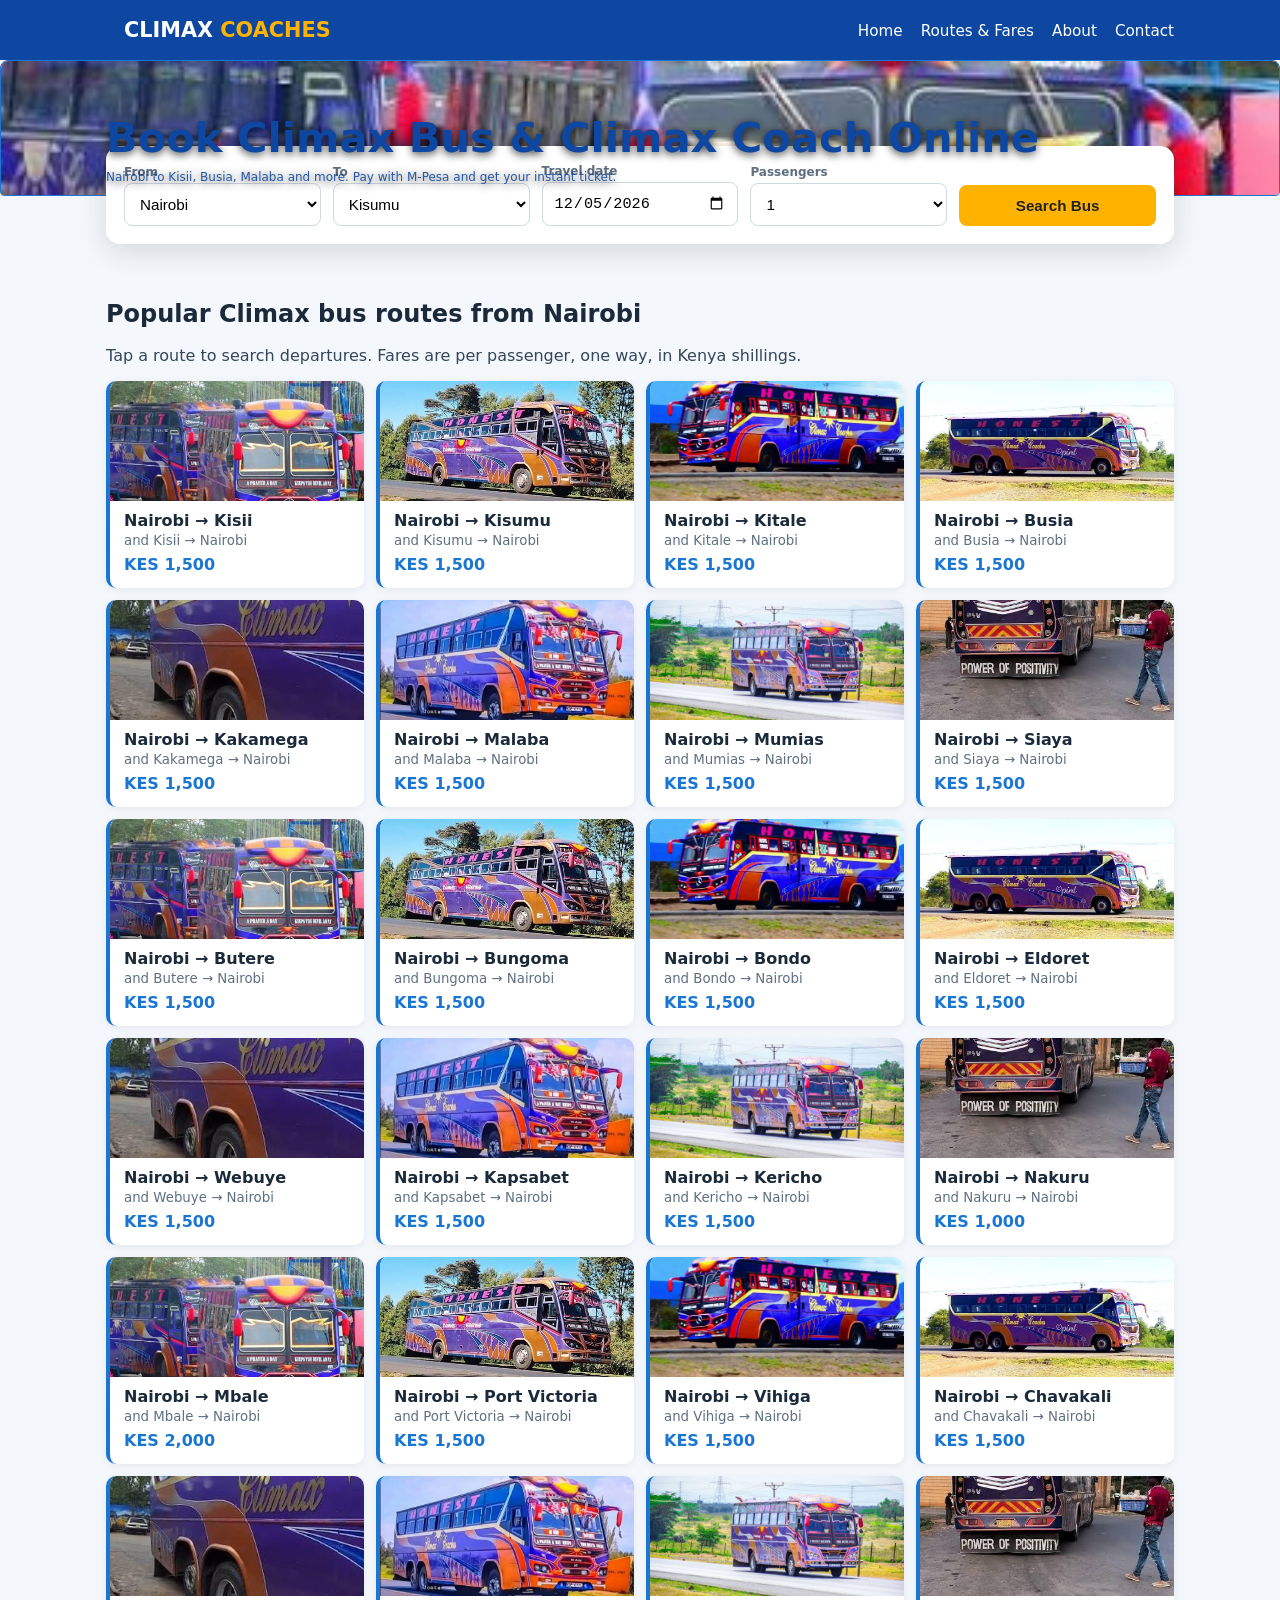
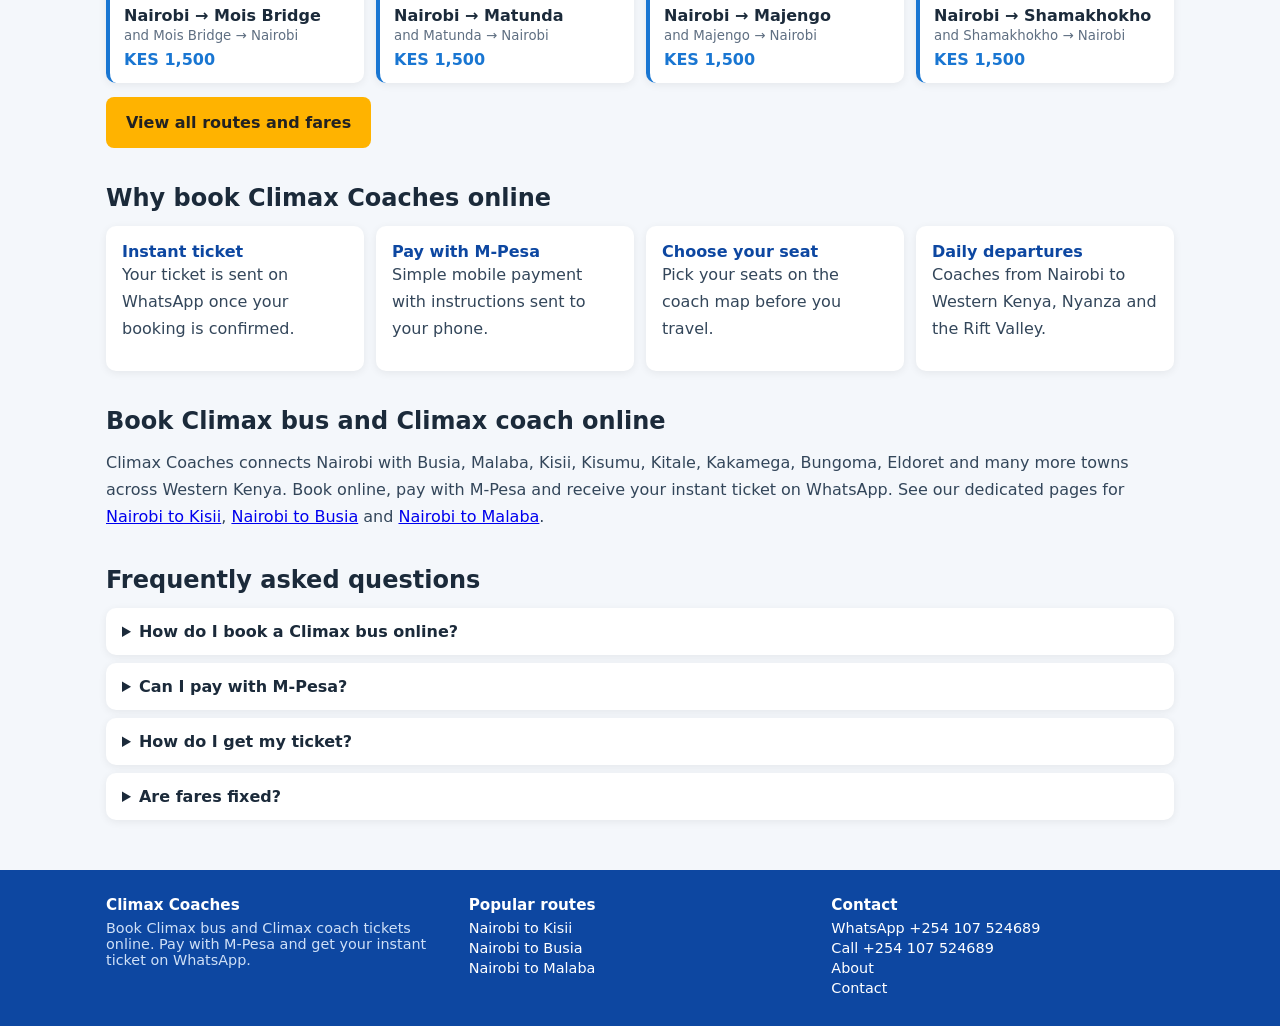
==== index.html @ 2784d33f "Add files via upload" ====
<!DOCTYPE html><html lang="en"><head><meta charset="utf-8"><meta name="viewport" content="width=device-width,initial-scale=1">
<title>Book Climax Bus & Climax Coach Online | Nairobi to Kisii, Busia, Malaba | M-Pesa</title><meta name="description" content="Book Climax bus and Climax coach online. Nairobi to Kisii, Busia, Malaba. Pay with M-Pesa and get your instant ticket on WhatsApp.">
<meta name="keywords" content="Climax bus, Climax coach, Climax Coaches online booking, Nairobi to Kisii, Nairobi to Busia, Nairobi to Malaba, M-Pesa bus ticket, instant bus ticket Kenya">
<link rel="canonical" href="https://climaxcoaches.com/"><meta name="robots" content="index,follow"><meta name="theme-color" content="#1976d2">
<meta property="og:type" content="website"><meta property="og:site_name" content="Climax Coaches"><meta property="og:title" content="Book Climax Bus & Climax Coach Online | Nairobi to Kisii, Busia, Malaba | M-Pesa"><meta property="og:description" content="Book Climax bus and Climax coach online. Nairobi to Kisii, Busia, Malaba. Pay with M-Pesa and get your instant ticket on WhatsApp."><meta property="og:url" content="https://climaxcoaches.com/"><meta property="og:image" content="https://climaxcoaches.com/images/climax-coach-3.jpg">
<meta name="twitter:card" content="summary_large_image"><link rel="icon" href="favicon.svg" type="image/svg+xml"><link rel="stylesheet" href="style.css">
<script type="application/ld+json">{"@context": "https://schema.org", "@type": "Organization", "name": "Climax Coaches", "url": "https://climaxcoaches.com/", "logo": "https://climaxcoaches.com/images/climax-coach-3.jpg", "telephone": "+254107524689", "areaServed": "Kenya", "description": "Climax Coaches operates daily intercity bus services from Nairobi to Western Kenya, Nyanza and the Rift Valley."}</script><script type="application/ld+json">{"@context": "https://schema.org", "@type": "FAQPage", "mainEntity": [{"@type": "Question", "name": "How do I book a Climax bus online?", "acceptedAnswer": {"@type": "Answer", "text": "Choose your route, date and departure time, pick your seats, enter each passenger's details and confirm on WhatsApp. It takes about two minutes."}}, {"@type": "Question", "name": "Can I pay with M-Pesa?", "acceptedAnswer": {"@type": "Answer", "text": "Yes. M-Pesa payment instructions are sent to you on WhatsApp when you confirm your booking."}}, {"@type": "Question", "name": "How do I get my ticket?", "acceptedAnswer": {"@type": "Answer", "text": "Your ticket is sent on WhatsApp after your booking is confirmed and paid."}}, {"@type": "Question", "name": "Are fares fixed?", "acceptedAnswer": {"@type": "Answer", "text": "Fares shown are per passenger, one way. They may change with demand and season, so the fare confirmed on WhatsApp applies."}}]}</script></head>
<body data-to=""><header><div class="w"><nav><a class="logo" href="index.html" style="color:#fff;text-decoration:none">CLIMAX <span>COACHES</span></a><div><a href="index.html">Home</a><a href="routes.html">Routes &amp; Fares</a><a href="about.html">About</a><a href="contact.html">Contact</a></div></nav></div></header>
<section class="hero s"><div id="hslides"></div><div class="w"><div class="bc"></div><h1>Book Climax Bus &amp; Climax Coach Online</h1><p>Nairobi to Kisii, Busia, Malaba and more. Pay with M-Pesa and get your instant ticket.</p></div></section>
<div class="w"><div class="sb"><div><label for="from">From</label><select id="from"></select></div><div><label for="to">To</label><select id="to"></select></div><div><label for="date">Travel date</label><input type="date" id="date"></div><div><label for="pax">Passengers</label><select id="pax"></select></div><button class="pri" onclick="search()">Search Bus</button></div><div class="err" id="serr"></div><div id="results"></div><main><section id="routes"><h2>Popular Climax bus routes from Nairobi</h2><p>Tap a route to search departures. Fares are per passenger, one way, in Kenya shillings.</p><div class="grid" id="rgrid"></div><p style="margin-top:14px"><a class="cta" href="routes.html">View all routes and fares</a></p></section>
<section><h2>Why book Climax Coaches online</h2><div class="feat"><div><b>Instant ticket</b><p>Your ticket is sent on WhatsApp once your booking is confirmed.</p></div><div><b>Pay with M-Pesa</b><p>Simple mobile payment with instructions sent to your phone.</p></div><div><b>Choose your seat</b><p>Pick your seats on the coach map before you travel.</p></div><div><b>Daily departures</b><p>Coaches from Nairobi to Western Kenya, Nyanza and the Rift Valley.</p></div></div></section><section><h2>Book Climax bus and Climax coach online</h2><p>Climax Coaches connects Nairobi with Busia, Malaba, Kisii, Kisumu, Kitale, Kakamega, Bungoma, Eldoret and many more towns across Western Kenya. Book online, pay with M-Pesa and receive your instant ticket on WhatsApp. See our dedicated pages for <a href="nairobi-to-kisii.html">Nairobi to Kisii</a>, <a href="nairobi-to-busia.html">Nairobi to Busia</a> and <a href="nairobi-to-malaba.html">Nairobi to Malaba</a>.</p></section><section><h2>Frequently asked questions</h2><details><summary>How do I book a Climax bus online?</summary><p>Choose your route, date and departure time, pick your seats, enter each passenger's details and confirm on WhatsApp. It takes about two minutes.</p></details><details><summary>Can I pay with M-Pesa?</summary><p>Yes. M-Pesa payment instructions are sent to you on WhatsApp when you confirm your booking.</p></details><details><summary>How do I get my ticket?</summary><p>Your ticket is sent on WhatsApp after your booking is confirmed and paid.</p></details><details><summary>Are fares fixed?</summary><p>Fares shown are per passenger, one way. They may change with demand and season, so the fare confirmed on WhatsApp applies.</p></details></section></main></div>
<footer><div class="w fc"><div><h3>Climax Coaches</h3>Book Climax bus and Climax coach tickets online. Pay with M-Pesa and get your instant ticket on WhatsApp.</div><div><h3>Popular routes</h3><a href="nairobi-to-kisii.html">Nairobi to Kisii</a><a href="nairobi-to-busia.html">Nairobi to Busia</a><a href="nairobi-to-malaba.html">Nairobi to Malaba</a></div><div><h3>Contact</h3><a href="https://wa.me/254107524689">WhatsApp +254 107 524689</a><a href="tel:+254107524689">Call +254 107 524689</a><a href="about.html">About</a><a href="contact.html">Contact</a></div></div></footer>
<div class="mo" id="mo"><div class="md"><div class="mh"><b id="mt">Book your seat</b><button onclick="closeM()" aria-label="Close">&times;</button></div><div class="mb"><div class="steps" id="st"></div><div id="body"></div><div class="err" id="err"></div></div></div></div><script src="app.js"></script></body></html>
---- style.css ----
:root{--b:#1976d2;--d:#0d47a1;--y:#ffb300;--bg:#f4f7fb;--t:#1b2a3a;--m:#5f6f82}
*{box-sizing:border-box;margin:0}body{font-family:system-ui,Segoe UI,Roboto,sans-serif;background:var(--bg);color:var(--t)}
header{background:var(--d);color:#fff;position:sticky;top:0;z-index:5}
.w{max-width:1100px;margin:auto;padding:0 16px}
nav{display:flex;justify-content:space-between;align-items:center;height:60px}
.logo{font-weight:800;font-size:1.3rem}.logo span{color:var(--y)}
nav a{color:#fff;text-decoration:none;margin-left:18px;font-size:.95rem}
.hero{background:#222;color:#fff;padding:60px 0 90px;position:relative;overflow:hidden}.hero .w{position:relative;z-index:2}.hs{position:absolute;inset:0;background-size:cover;background-position:center;opacity:0;transition:opacity 1.2s}.hs.on{opacity:1}.hero h1,.hero p{text-shadow:0 2px 8px #000c}
.hero h1{font-size:clamp(1.6rem,4vw,2.6rem);margin-bottom:8px}.hero p{opacity:.9}
.sb{background:#fff;color:var(--t);border-radius:14px;padding:18px;margin-top:-50px;box-shadow:0 8px 30px #0002;display:grid;grid-template-columns:repeat(auto-fit,minmax(150px,1fr));gap:12px;align-items:end;position:relative}
label{font-size:.75rem;color:var(--m);font-weight:600;display:block;margin-bottom:4px}
input,select{width:100%;padding:11px;border:1px solid #cfd8e3;border-radius:8px;font-size:.95rem;background:#fff}
button{cursor:pointer;border:0;border-radius:8px;font-weight:700;font-size:.95rem;padding:12px 18px}
.pri{background:var(--y);color:#222}.pri:hover{filter:brightness(.95)}
.sec{background:#e8f0fb;color:var(--d)}
h2{margin:36px 0 14px}
.grid{display:grid;grid-template-columns:repeat(auto-fill,minmax(210px,1fr));gap:12px}
.card img{width:calc(100% + 28px);margin:-14px -14px 10px;height:120px;object-fit:cover;border-radius:6px 6px 0 0;display:block}.card{background:#fff;border-radius:10px;padding:14px;overflow:hidden;box-shadow:0 2px 8px #0001;cursor:pointer;border-left:4px solid var(--b)}
.card:hover{transform:translateY(-2px)}.card b{display:block}.card small{color:var(--m)}.card .f{color:var(--b);font-weight:800;margin-top:6px}
.res{background:#fff;border-radius:10px;padding:14px;margin-bottom:10px;display:flex;flex-wrap:wrap;gap:10px;justify-content:space-between;align-items:center;box-shadow:0 2px 8px #0001}
.res .tm{font-size:1.3rem;font-weight:800;color:var(--d)}
.tag{background:#e8f0fb;color:var(--d);border-radius:20px;padding:3px 10px;font-size:.75rem;margin-right:4px}
footer{background:var(--d);color:#cfe0f7;margin-top:50px;padding:26px 0;font-size:.9rem}
.mo{position:fixed;inset:0;background:#000a;display:none;align-items:center;justify-content:center;z-index:20;padding:10px}
.mo.on{display:flex}.md{background:#fff;border-radius:14px;width:100%;max-width:560px;max-height:94vh;overflow:auto}
.mh{background:var(--d);color:#fff;padding:14px 18px;display:flex;justify-content:space-between;align-items:center;position:sticky;top:0}
.mh button{background:none;color:#fff;font-size:1.4rem;padding:0 6px}
.mb{padding:18px}.steps{display:flex;gap:6px;margin-bottom:14px}.steps i{flex:1;height:5px;border-radius:3px;background:#dde5ef}.steps i.a{background:var(--b)}
.row{display:grid;grid-template-columns:1fr 1fr;gap:10px;margin-bottom:10px}
.seats{display:grid;grid-template-columns:repeat(2,42px) 22px repeat(2,42px);gap:6px;justify-content:center;margin:12px 0}
.s{height:42px;border-radius:8px 8px 4px 4px;border:1px solid var(--b);background:#fff;font-size:.75rem;padding:0;color:var(--d)}
.s.x{background:#cfd6df;border-color:#cfd6df;color:#8a95a3;cursor:not-allowed}.s.sel{background:var(--b);color:#fff}
.lg{display:flex;gap:14px;justify-content:center;font-size:.75rem;color:var(--m)}
.pp{border:1px solid #dde5ef;border-radius:10px;padding:12px;margin-bottom:10px}
.sm{background:#f4f7fb;border-radius:10px;padding:12px;font-size:.9rem;line-height:1.7}
.ft{display:flex;justify-content:space-between;gap:10px;margin-top:14px}
.wa{background:#25d366;color:#fff}
.err{color:#c62828;font-size:.85rem;margin-top:6px;min-height:1em}

nav{flex-wrap:wrap;height:auto;min-height:60px;padding:6px 0}
.hero.s{padding:44px 0 90px}
.bc{font-size:.8rem;opacity:.85;margin-bottom:8px}.bc a{color:#fff}
main section{margin-top:34px}main p{line-height:1.7;margin-bottom:12px;color:#33465a}
table{width:100%;border-collapse:collapse;background:#fff;border-radius:10px;overflow:hidden;box-shadow:0 2px 8px #0001}
th,td{padding:11px 14px;text-align:left;border-bottom:1px solid #e6ecf3;font-size:.92rem}th{background:var(--d);color:#fff}
.tw{overflow-x:auto}
details{background:#fff;border-radius:10px;padding:14px 16px;margin-bottom:8px;box-shadow:0 2px 8px #0001}summary{font-weight:700;cursor:pointer}details p{margin:10px 0 0}
.feat{display:grid;grid-template-columns:repeat(auto-fit,minmax(220px,1fr));gap:12px}.feat div{background:#fff;border-radius:10px;padding:16px;box-shadow:0 2px 8px #0001}.feat b{color:var(--d)}
.fc{display:grid;grid-template-columns:repeat(auto-fit,minmax(180px,1fr));gap:20px}footer a{color:#fff;display:block;margin:4px 0;text-decoration:none}footer h3{color:#fff;font-size:.95rem;margin-bottom:6px}
.cta{display:inline-block;background:var(--y);color:#222;padding:12px 20px;border-radius:8px;font-weight:700;text-decoration:none}
.hero h1,.hero p{text-shadow:0 2px 8px #000c}
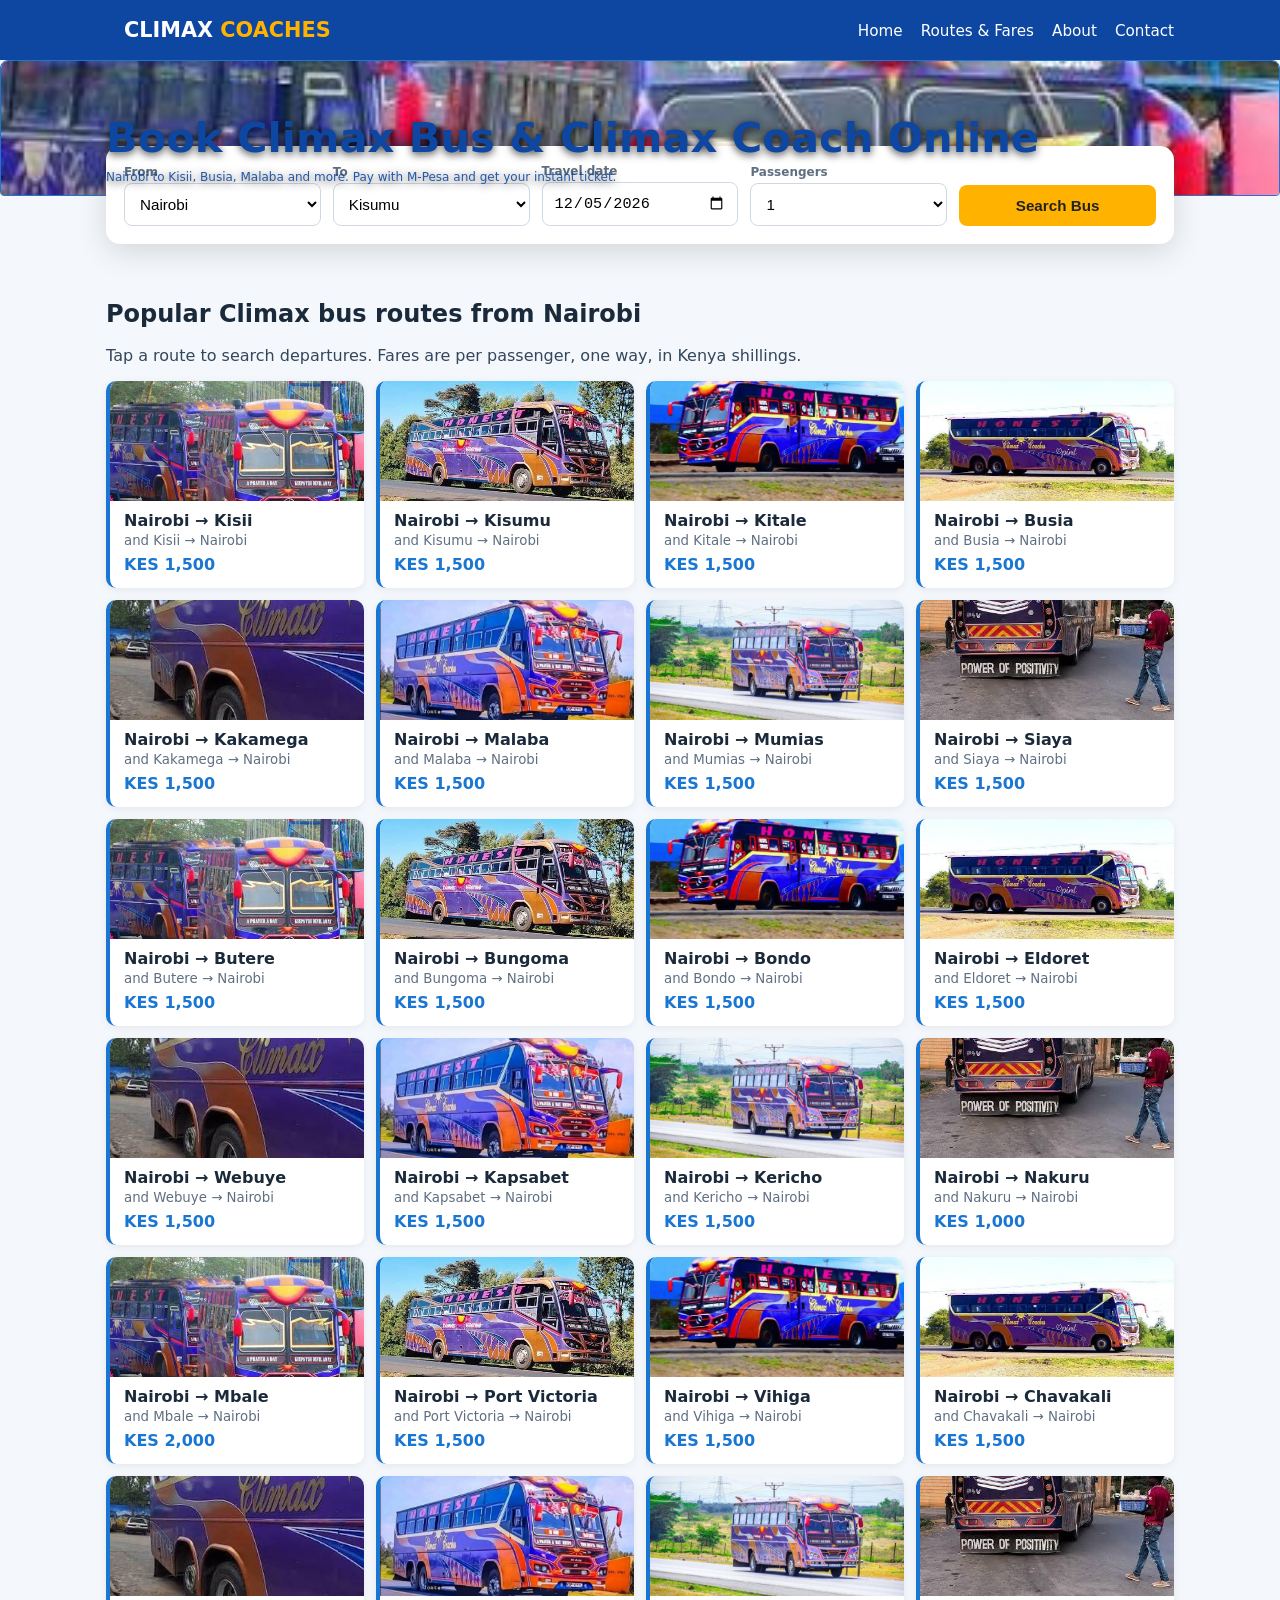
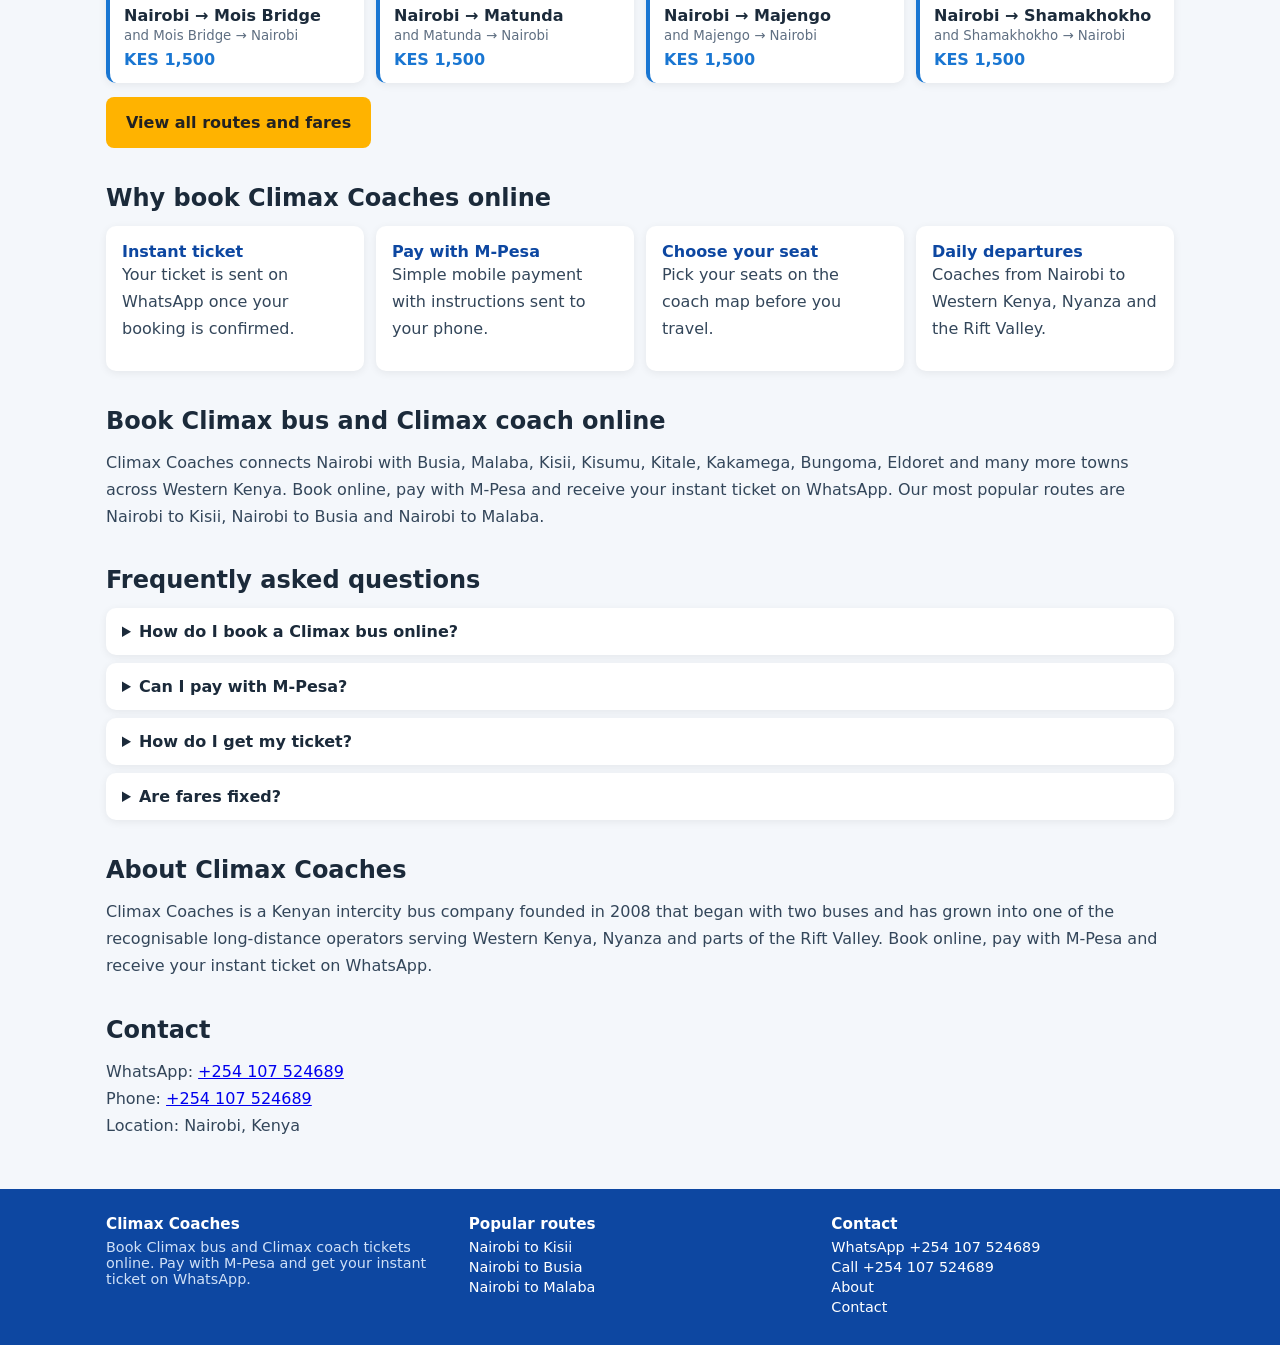
==== commit c22d9ae0: "Update index.html" ====
--- a/index.html
+++ b/index.html
@@ -1,13 +1,160 @@
 <!DOCTYPE html><html lang="en"><head><meta charset="utf-8"><meta name="viewport" content="width=device-width,initial-scale=1">
 <title>Book Climax Bus & Climax Coach Online | Nairobi to Kisii, Busia, Malaba | M-Pesa</title><meta name="description" content="Book Climax bus and Climax coach online. Nairobi to Kisii, Busia, Malaba. Pay with M-Pesa and get your instant ticket on WhatsApp.">
 <meta name="keywords" content="Climax bus, Climax coach, Climax Coaches online booking, Nairobi to Kisii, Nairobi to Busia, Nairobi to Malaba, M-Pesa bus ticket, instant bus ticket Kenya">
-<link rel="canonical" href="https://climaxcoaches.com/"><meta name="robots" content="index,follow"><meta name="theme-color" content="#1976d2">
-<meta property="og:type" content="website"><meta property="og:site_name" content="Climax Coaches"><meta property="og:title" content="Book Climax Bus & Climax Coach Online | Nairobi to Kisii, Busia, Malaba | M-Pesa"><meta property="og:description" content="Book Climax bus and Climax coach online. Nairobi to Kisii, Busia, Malaba. Pay with M-Pesa and get your instant ticket on WhatsApp."><meta property="og:url" content="https://climaxcoaches.com/"><meta property="og:image" content="https://climaxcoaches.com/images/climax-coach-3.jpg">
-<meta name="twitter:card" content="summary_large_image"><link rel="icon" href="favicon.svg" type="image/svg+xml"><link rel="stylesheet" href="style.css">
-<script type="application/ld+json">{"@context": "https://schema.org", "@type": "Organization", "name": "Climax Coaches", "url": "https://climaxcoaches.com/", "logo": "https://climaxcoaches.com/images/climax-coach-3.jpg", "telephone": "+254107524689", "areaServed": "Kenya", "description": "Climax Coaches operates daily intercity bus services from Nairobi to Western Kenya, Nyanza and the Rift Valley."}</script><script type="application/ld+json">{"@context": "https://schema.org", "@type": "FAQPage", "mainEntity": [{"@type": "Question", "name": "How do I book a Climax bus online?", "acceptedAnswer": {"@type": "Answer", "text": "Choose your route, date and departure time, pick your seats, enter each passenger's details and confirm on WhatsApp. It takes about two minutes."}}, {"@type": "Question", "name": "Can I pay with M-Pesa?", "acceptedAnswer": {"@type": "Answer", "text": "Yes. M-Pesa payment instructions are sent to you on WhatsApp when you confirm your booking."}}, {"@type": "Question", "name": "How do I get my ticket?", "acceptedAnswer": {"@type": "Answer", "text": "Your ticket is sent on WhatsApp after your booking is confirmed and paid."}}, {"@type": "Question", "name": "Are fares fixed?", "acceptedAnswer": {"@type": "Answer", "text": "Fares shown are per passenger, one way. They may change with demand and season, so the fare confirmed on WhatsApp applies."}}]}</script></head>
-<body data-to=""><header><div class="w"><nav><a class="logo" href="index.html" style="color:#fff;text-decoration:none">CLIMAX <span>COACHES</span></a><div><a href="index.html">Home</a><a href="routes.html">Routes &amp; Fares</a><a href="about.html">About</a><a href="contact.html">Contact</a></div></nav></div></header>
+<link rel="canonical" href="https://goclimaxbus.online/"><meta name="robots" content="index,follow"><meta name="theme-color" content="#1976d2">
+<meta property="og:type" content="website"><meta property="og:site_name" content="Climax Coaches"><meta property="og:title" content="Book Climax Bus & Climax Coach Online | Nairobi to Kisii, Busia, Malaba | M-Pesa"><meta property="og:description" content="Book Climax bus and Climax coach online. Nairobi to Kisii, Busia, Malaba. Pay with M-Pesa and get your instant ticket on WhatsApp."><meta property="og:url" content="https://goclimaxbus.online/"><meta property="og:image" content="https://goclimaxbus.online/images/climax-coach-3.jpg">
+<meta name="twitter:card" content="summary_large_image"><link rel="icon" href="[data-uri]" type="image/svg+xml"><style>
+:root{--b:#1976d2;--d:#0d47a1;--y:#ffb300;--bg:#f4f7fb;--t:#1b2a3a;--m:#5f6f82}
+*{box-sizing:border-box;margin:0}body{font-family:system-ui,Segoe UI,Roboto,sans-serif;background:var(--bg);color:var(--t)}
+header{background:var(--d);color:#fff;position:sticky;top:0;z-index:5}
+.w{max-width:1100px;margin:auto;padding:0 16px}
+nav{display:flex;justify-content:space-between;align-items:center;height:60px}
+.logo{font-weight:800;font-size:1.3rem}.logo span{color:var(--y)}
+nav a{color:#fff;text-decoration:none;margin-left:18px;font-size:.95rem}
+.hero{background:#222;color:#fff;padding:60px 0 90px;position:relative;overflow:hidden}.hero .w{position:relative;z-index:2}.hs{position:absolute;inset:0;background-size:cover;background-position:center;opacity:0;transition:opacity 1.2s}.hs.on{opacity:1}.hero h1,.hero p{text-shadow:0 2px 8px #000c}
+.hero h1{font-size:clamp(1.6rem,4vw,2.6rem);margin-bottom:8px}.hero p{opacity:.9}
+.sb{background:#fff;color:var(--t);border-radius:14px;padding:18px;margin-top:-50px;box-shadow:0 8px 30px #0002;display:grid;grid-template-columns:repeat(auto-fit,minmax(150px,1fr));gap:12px;align-items:end;position:relative}
+label{font-size:.75rem;color:var(--m);font-weight:600;display:block;margin-bottom:4px}
+input,select{width:100%;padding:11px;border:1px solid #cfd8e3;border-radius:8px;font-size:.95rem;background:#fff}
+button{cursor:pointer;border:0;border-radius:8px;font-weight:700;font-size:.95rem;padding:12px 18px}
+.pri{background:var(--y);color:#222}.pri:hover{filter:brightness(.95)}
+.sec{background:#e8f0fb;color:var(--d)}
+h2{margin:36px 0 14px}
+.grid{display:grid;grid-template-columns:repeat(auto-fill,minmax(210px,1fr));gap:12px}
+.card img{width:calc(100% + 28px);margin:-14px -14px 10px;height:120px;object-fit:cover;border-radius:6px 6px 0 0;display:block}.card{background:#fff;border-radius:10px;padding:14px;overflow:hidden;box-shadow:0 2px 8px #0001;cursor:pointer;border-left:4px solid var(--b)}
+.card:hover{transform:translateY(-2px)}.card b{display:block}.card small{color:var(--m)}.card .f{color:var(--b);font-weight:800;margin-top:6px}
+.res{background:#fff;border-radius:10px;padding:14px;margin-bottom:10px;display:flex;flex-wrap:wrap;gap:10px;justify-content:space-between;align-items:center;box-shadow:0 2px 8px #0001}
+.res .tm{font-size:1.3rem;font-weight:800;color:var(--d)}
+.tag{background:#e8f0fb;color:var(--d);border-radius:20px;padding:3px 10px;font-size:.75rem;margin-right:4px}
+footer{background:var(--d);color:#cfe0f7;margin-top:50px;padding:26px 0;font-size:.9rem}
+.mo{position:fixed;inset:0;background:#000a;display:none;align-items:center;justify-content:center;z-index:20;padding:10px}
+.mo.on{display:flex}.md{background:#fff;border-radius:14px;width:100%;max-width:560px;max-height:94vh;overflow:auto}
+.mh{background:var(--d);color:#fff;padding:14px 18px;display:flex;justify-content:space-between;align-items:center;position:sticky;top:0}
+.mh button{background:none;color:#fff;font-size:1.4rem;padding:0 6px}
+.mb{padding:18px}.steps{display:flex;gap:6px;margin-bottom:14px}.steps i{flex:1;height:5px;border-radius:3px;background:#dde5ef}.steps i.a{background:var(--b)}
+.row{display:grid;grid-template-columns:1fr 1fr;gap:10px;margin-bottom:10px}
+.seats{display:grid;grid-template-columns:repeat(2,42px) 22px repeat(2,42px);gap:6px;justify-content:center;margin:12px 0}
+.s{height:42px;border-radius:8px 8px 4px 4px;border:1px solid var(--b);background:#fff;font-size:.75rem;padding:0;color:var(--d)}
+.s.x{background:#cfd6df;border-color:#cfd6df;color:#8a95a3;cursor:not-allowed}.s.sel{background:var(--b);color:#fff}
+.lg{display:flex;gap:14px;justify-content:center;font-size:.75rem;color:var(--m)}
+.pp{border:1px solid #dde5ef;border-radius:10px;padding:12px;margin-bottom:10px}
+.sm{background:#f4f7fb;border-radius:10px;padding:12px;font-size:.9rem;line-height:1.7}
+.ft{display:flex;justify-content:space-between;gap:10px;margin-top:14px}
+.wa{background:#25d366;color:#fff}
+.err{color:#c62828;font-size:.85rem;margin-top:6px;min-height:1em}
+
+nav{flex-wrap:wrap;height:auto;min-height:60px;padding:6px 0}
+.hero.s{padding:44px 0 90px}
+.bc{font-size:.8rem;opacity:.85;margin-bottom:8px}.bc a{color:#fff}
+main section{margin-top:34px}main p{line-height:1.7;margin-bottom:12px;color:#33465a}
+table{width:100%;border-collapse:collapse;background:#fff;border-radius:10px;overflow:hidden;box-shadow:0 2px 8px #0001}
+th,td{padding:11px 14px;text-align:left;border-bottom:1px solid #e6ecf3;font-size:.92rem}th{background:var(--d);color:#fff}
+.tw{overflow-x:auto}
+details{background:#fff;border-radius:10px;padding:14px 16px;margin-bottom:8px;box-shadow:0 2px 8px #0001}summary{font-weight:700;cursor:pointer}details p{margin:10px 0 0}
+.feat{display:grid;grid-template-columns:repeat(auto-fit,minmax(220px,1fr));gap:12px}.feat div{background:#fff;border-radius:10px;padding:16px;box-shadow:0 2px 8px #0001}.feat b{color:var(--d)}
+.fc{display:grid;grid-template-columns:repeat(auto-fit,minmax(180px,1fr));gap:20px}footer a{color:#fff;display:block;margin:4px 0;text-decoration:none}footer h3{color:#fff;font-size:.95rem;margin-bottom:6px}
+.cta{display:inline-block;background:var(--y);color:#222;padding:12px 20px;border-radius:8px;font-weight:700;text-decoration:none}
+.hero h1,.hero p{text-shadow:0 2px 8px #000c}
+</style>
+<script type="application/ld+json">{"@context": "https://schema.org", "@type": "Organization", "name": "Climax Coaches", "url": "https://goclimaxbus.online/", "logo": "https://goclimaxbus.online/images/climax-coach-3.jpg", "telephone": "+254107524689", "areaServed": "Kenya", "description": "Climax Coaches operates daily intercity bus services from Nairobi to Western Kenya, Nyanza and the Rift Valley."}</script><script type="application/ld+json">{"@context": "https://schema.org", "@type": "FAQPage", "mainEntity": [{"@type": "Question", "name": "How do I book a Climax bus online?", "acceptedAnswer": {"@type": "Answer", "text": "Choose your route, date and departure time, pick your seats, enter each passenger's details and confirm on WhatsApp. It takes about two minutes."}}, {"@type": "Question", "name": "Can I pay with M-Pesa?", "acceptedAnswer": {"@type": "Answer", "text": "Yes. M-Pesa payment instructions are sent to you on WhatsApp when you confirm your booking."}}, {"@type": "Question", "name": "How do I get my ticket?", "acceptedAnswer": {"@type": "Answer", "text": "Your ticket is sent on WhatsApp after your booking is confirmed and paid."}}, {"@type": "Question", "name": "Are fares fixed?", "acceptedAnswer": {"@type": "Answer", "text": "Fares shown are per passenger, one way. They may change with demand and season, so the fare confirmed on WhatsApp applies."}}]}</script></head>
+<body data-to=""><header><div class="w"><nav><a class="logo" href="/" style="color:#fff;text-decoration:none">CLIMAX <span>COACHES</span></a><div><a href="/">Home</a><a href="#routes">Routes &amp; Fares</a><a href="#about">About</a><a href="#contact">Contact</a></div></nav></div></header>
 <section class="hero s"><div id="hslides"></div><div class="w"><div class="bc"></div><h1>Book Climax Bus &amp; Climax Coach Online</h1><p>Nairobi to Kisii, Busia, Malaba and more. Pay with M-Pesa and get your instant ticket.</p></div></section>
-<div class="w"><div class="sb"><div><label for="from">From</label><select id="from"></select></div><div><label for="to">To</label><select id="to"></select></div><div><label for="date">Travel date</label><input type="date" id="date"></div><div><label for="pax">Passengers</label><select id="pax"></select></div><button class="pri" onclick="search()">Search Bus</button></div><div class="err" id="serr"></div><div id="results"></div><main><section id="routes"><h2>Popular Climax bus routes from Nairobi</h2><p>Tap a route to search departures. Fares are per passenger, one way, in Kenya shillings.</p><div class="grid" id="rgrid"></div><p style="margin-top:14px"><a class="cta" href="routes.html">View all routes and fares</a></p></section>
-<section><h2>Why book Climax Coaches online</h2><div class="feat"><div><b>Instant ticket</b><p>Your ticket is sent on WhatsApp once your booking is confirmed.</p></div><div><b>Pay with M-Pesa</b><p>Simple mobile payment with instructions sent to your phone.</p></div><div><b>Choose your seat</b><p>Pick your seats on the coach map before you travel.</p></div><div><b>Daily departures</b><p>Coaches from Nairobi to Western Kenya, Nyanza and the Rift Valley.</p></div></div></section><section><h2>Book Climax bus and Climax coach online</h2><p>Climax Coaches connects Nairobi with Busia, Malaba, Kisii, Kisumu, Kitale, Kakamega, Bungoma, Eldoret and many more towns across Western Kenya. Book online, pay with M-Pesa and receive your instant ticket on WhatsApp. See our dedicated pages for <a href="nairobi-to-kisii.html">Nairobi to Kisii</a>, <a href="nairobi-to-busia.html">Nairobi to Busia</a> and <a href="nairobi-to-malaba.html">Nairobi to Malaba</a>.</p></section><section><h2>Frequently asked questions</h2><details><summary>How do I book a Climax bus online?</summary><p>Choose your route, date and departure time, pick your seats, enter each passenger's details and confirm on WhatsApp. It takes about two minutes.</p></details><details><summary>Can I pay with M-Pesa?</summary><p>Yes. M-Pesa payment instructions are sent to you on WhatsApp when you confirm your booking.</p></details><details><summary>How do I get my ticket?</summary><p>Your ticket is sent on WhatsApp after your booking is confirmed and paid.</p></details><details><summary>Are fares fixed?</summary><p>Fares shown are per passenger, one way. They may change with demand and season, so the fare confirmed on WhatsApp applies.</p></details></section></main></div>
-<footer><div class="w fc"><div><h3>Climax Coaches</h3>Book Climax bus and Climax coach tickets online. Pay with M-Pesa and get your instant ticket on WhatsApp.</div><div><h3>Popular routes</h3><a href="nairobi-to-kisii.html">Nairobi to Kisii</a><a href="nairobi-to-busia.html">Nairobi to Busia</a><a href="nairobi-to-malaba.html">Nairobi to Malaba</a></div><div><h3>Contact</h3><a href="https://wa.me/254107524689">WhatsApp +254 107 524689</a><a href="tel:+254107524689">Call +254 107 524689</a><a href="about.html">About</a><a href="contact.html">Contact</a></div></div></footer>
-<div class="mo" id="mo"><div class="md"><div class="mh"><b id="mt">Book your seat</b><button onclick="closeM()" aria-label="Close">&times;</button></div><div class="mb"><div class="steps" id="st"></div><div id="body"></div><div class="err" id="err"></div></div></div></div><script src="app.js"></script></body></html>+<div class="w"><div class="sb"><div><label for="from">From</label><select id="from"></select></div><div><label for="to">To</label><select id="to"></select></div><div><label for="date">Travel date</label><input type="date" id="date"></div><div><label for="pax">Passengers</label><select id="pax"></select></div><button class="pri" onclick="search()">Search Bus</button></div><div class="err" id="serr"></div><div id="results"></div><main><section id="routes"><h2>Popular Climax bus routes from Nairobi</h2><p>Tap a route to search departures. Fares are per passenger, one way, in Kenya shillings.</p><div class="grid" id="rgrid"></div><p style="margin-top:14px"><a class="cta" href="#routes">View all routes and fares</a></p></section>
+<section><h2>Why book Climax Coaches online</h2><div class="feat"><div><b>Instant ticket</b><p>Your ticket is sent on WhatsApp once your booking is confirmed.</p></div><div><b>Pay with M-Pesa</b><p>Simple mobile payment with instructions sent to your phone.</p></div><div><b>Choose your seat</b><p>Pick your seats on the coach map before you travel.</p></div><div><b>Daily departures</b><p>Coaches from Nairobi to Western Kenya, Nyanza and the Rift Valley.</p></div></div></section><section><h2>Book Climax bus and Climax coach online</h2><p>Climax Coaches connects Nairobi with Busia, Malaba, Kisii, Kisumu, Kitale, Kakamega, Bungoma, Eldoret and many more towns across Western Kenya. Book online, pay with M-Pesa and receive your instant ticket on WhatsApp. Our most popular routes are Nairobi to Kisii, Nairobi to Busia and Nairobi to Malaba.</p></section><section><h2>Frequently asked questions</h2><details><summary>How do I book a Climax bus online?</summary><p>Choose your route, date and departure time, pick your seats, enter each passenger's details and confirm on WhatsApp. It takes about two minutes.</p></details><details><summary>Can I pay with M-Pesa?</summary><p>Yes. M-Pesa payment instructions are sent to you on WhatsApp when you confirm your booking.</p></details><details><summary>How do I get my ticket?</summary><p>Your ticket is sent on WhatsApp after your booking is confirmed and paid.</p></details><details><summary>Are fares fixed?</summary><p>Fares shown are per passenger, one way. They may change with demand and season, so the fare confirmed on WhatsApp applies.</p></details></section><section id="about"><h2>About Climax Coaches</h2><p>Climax Coaches is a Kenyan intercity bus company founded in 2008 that began with two buses and has grown into one of the recognisable long-distance operators serving Western Kenya, Nyanza and parts of the Rift Valley. Book online, pay with M-Pesa and receive your instant ticket on WhatsApp.</p></section><section id="contact"><h2>Contact</h2><p>WhatsApp: <a href="https://wa.me/254107524689">+254 107 524689</a><br>Phone: <a href="tel:+254107524689">+254 107 524689</a><br>Location: Nairobi, Kenya</p></section></main></div>
+<footer><div class="w fc"><div><h3>Climax Coaches</h3>Book Climax bus and Climax coach tickets online. Pay with M-Pesa and get your instant ticket on WhatsApp.</div><div><h3>Popular routes</h3><a href="#routes">Nairobi to Kisii</a><a href="#routes">Nairobi to Busia</a><a href="#routes">Nairobi to Malaba</a></div><div><h3>Contact</h3><a href="https://wa.me/254107524689">WhatsApp +254 107 524689</a><a href="tel:+254107524689">Call +254 107 524689</a><a href="#about">About</a><a href="#contact">Contact</a></div></div></footer>
+<div class="mo" id="mo"><div class="md"><div class="mh"><b id="mt">Book your seat</b><button onclick="closeM()" aria-label="Close">&times;</button></div><div class="mb"><div class="steps" id="st"></div><div id="body"></div><div class="err" id="err"></div></div></div></div><script>
+const WA="254107524689";
+const D={Kisii:1500,Kisumu:1500,Kitale:1500,Busia:1500,Kakamega:1500,Malaba:1500,Mumias:1500,Siaya:1500,Butere:1500,Bungoma:1500,Bondo:1500,Eldoret:1500,Webuye:1500,Kapsabet:1500,Kericho:1500,Nakuru:1000,Mbale:2000,"Port Victoria":1500,Vihiga:1500,Chavakali:1500,"Mois Bridge":1500,Matunda:1500,Majengo:1500,Shamakhokho:1500};
+const TIMES=["08:00 AM","12:00 PM","04:00 PM","08:00 PM","09:00 PM"];
+const P=["Nairobi",...Object.keys(D).sort()];
+const $=id=>document.getElementById(id);
+const IMG=["[data-uri]", "[data-uri]", "[data-uri]", "[data-uri]", "[data-uri]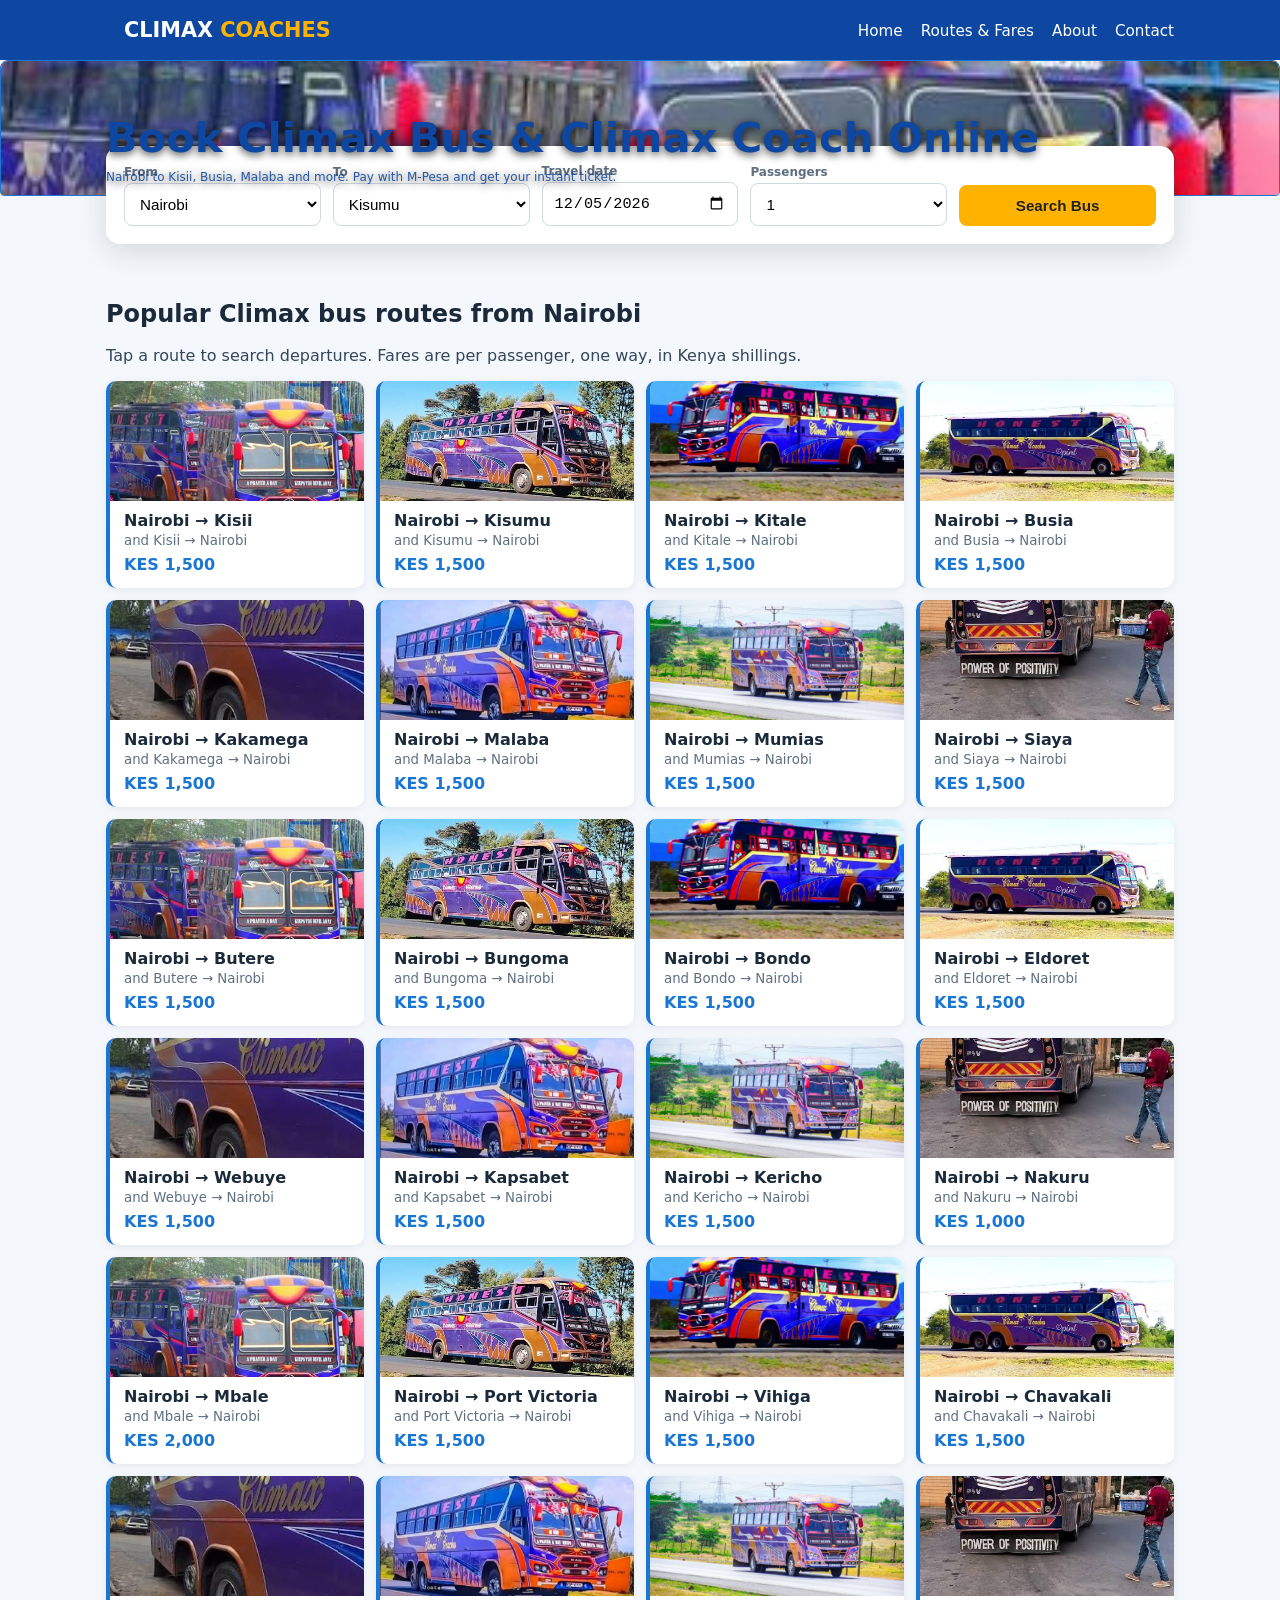
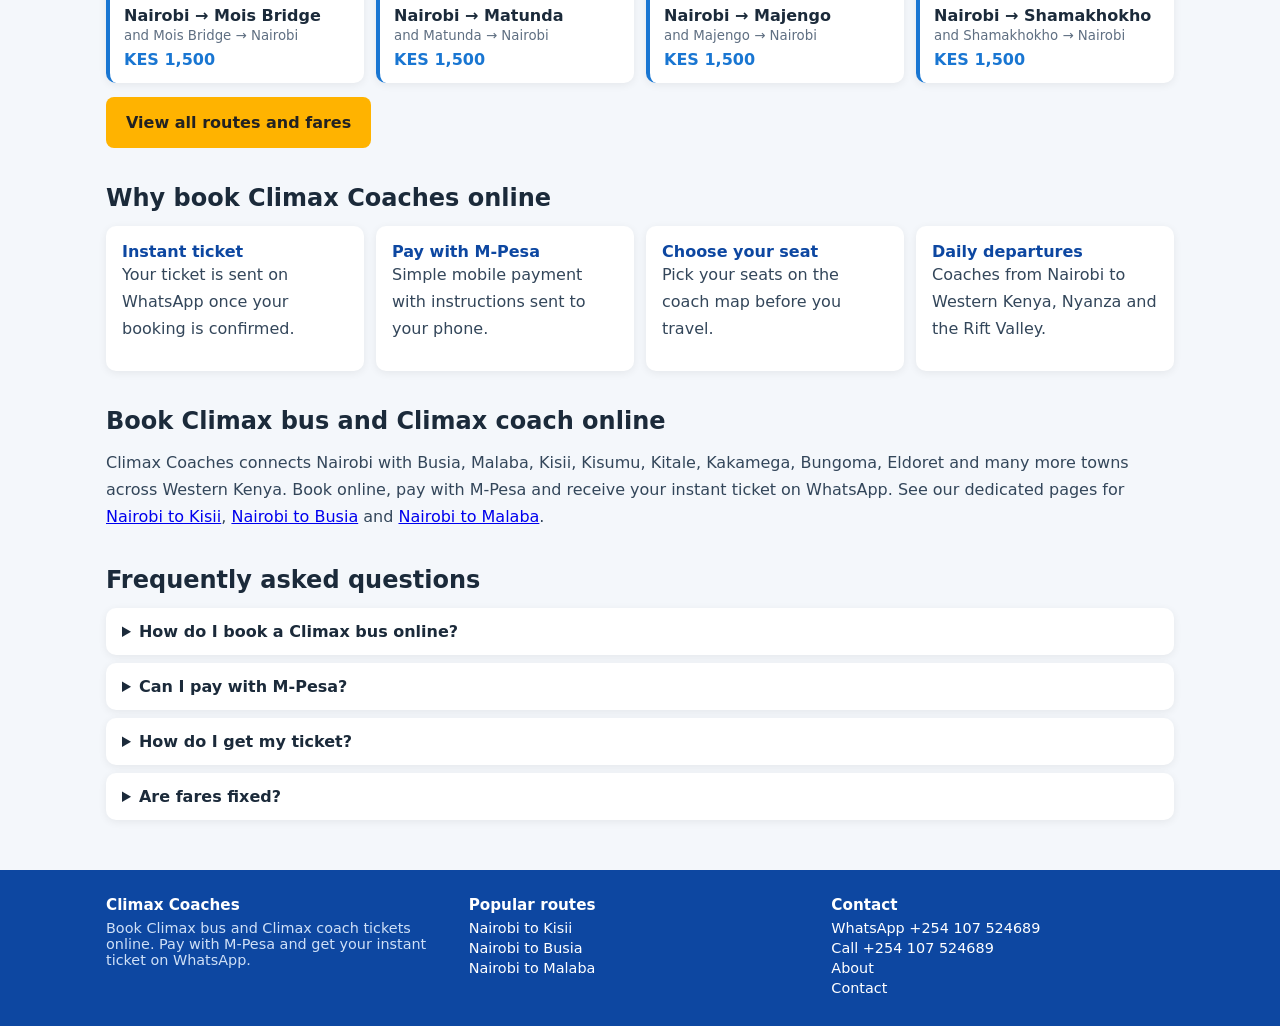
==== commit 410d4ee7: "Add files via upload" ====
--- a/index.html
+++ b/index.html
@@ -1,160 +1,13 @@
 <!DOCTYPE html><html lang="en"><head><meta charset="utf-8"><meta name="viewport" content="width=device-width,initial-scale=1">
 <title>Book Climax Bus & Climax Coach Online | Nairobi to Kisii, Busia, Malaba | M-Pesa</title><meta name="description" content="Book Climax bus and Climax coach online. Nairobi to Kisii, Busia, Malaba. Pay with M-Pesa and get your instant ticket on WhatsApp.">
 <meta name="keywords" content="Climax bus, Climax coach, Climax Coaches online booking, Nairobi to Kisii, Nairobi to Busia, Nairobi to Malaba, M-Pesa bus ticket, instant bus ticket Kenya">
-<link rel="canonical" href="https://goclimaxbus.online/"><meta name="robots" content="index,follow"><meta name="theme-color" content="#1976d2">
-<meta property="og:type" content="website"><meta property="og:site_name" content="Climax Coaches"><meta property="og:title" content="Book Climax Bus & Climax Coach Online | Nairobi to Kisii, Busia, Malaba | M-Pesa"><meta property="og:description" content="Book Climax bus and Climax coach online. Nairobi to Kisii, Busia, Malaba. Pay with M-Pesa and get your instant ticket on WhatsApp."><meta property="og:url" content="https://goclimaxbus.online/"><meta property="og:image" content="https://goclimaxbus.online/images/climax-coach-3.jpg">
-<meta name="twitter:card" content="summary_large_image"><link rel="icon" href="[data-uri]" type="image/svg+xml"><style>
-:root{--b:#1976d2;--d:#0d47a1;--y:#ffb300;--bg:#f4f7fb;--t:#1b2a3a;--m:#5f6f82}
-*{box-sizing:border-box;margin:0}body{font-family:system-ui,Segoe UI,Roboto,sans-serif;background:var(--bg);color:var(--t)}
-header{background:var(--d);color:#fff;position:sticky;top:0;z-index:5}
-.w{max-width:1100px;margin:auto;padding:0 16px}
-nav{display:flex;justify-content:space-between;align-items:center;height:60px}
-.logo{font-weight:800;font-size:1.3rem}.logo span{color:var(--y)}
-nav a{color:#fff;text-decoration:none;margin-left:18px;font-size:.95rem}
-.hero{background:#222;color:#fff;padding:60px 0 90px;position:relative;overflow:hidden}.hero .w{position:relative;z-index:2}.hs{position:absolute;inset:0;background-size:cover;background-position:center;opacity:0;transition:opacity 1.2s}.hs.on{opacity:1}.hero h1,.hero p{text-shadow:0 2px 8px #000c}
-.hero h1{font-size:clamp(1.6rem,4vw,2.6rem);margin-bottom:8px}.hero p{opacity:.9}
-.sb{background:#fff;color:var(--t);border-radius:14px;padding:18px;margin-top:-50px;box-shadow:0 8px 30px #0002;display:grid;grid-template-columns:repeat(auto-fit,minmax(150px,1fr));gap:12px;align-items:end;position:relative}
-label{font-size:.75rem;color:var(--m);font-weight:600;display:block;margin-bottom:4px}
-input,select{width:100%;padding:11px;border:1px solid #cfd8e3;border-radius:8px;font-size:.95rem;background:#fff}
-button{cursor:pointer;border:0;border-radius:8px;font-weight:700;font-size:.95rem;padding:12px 18px}
-.pri{background:var(--y);color:#222}.pri:hover{filter:brightness(.95)}
-.sec{background:#e8f0fb;color:var(--d)}
-h2{margin:36px 0 14px}
-.grid{display:grid;grid-template-columns:repeat(auto-fill,minmax(210px,1fr));gap:12px}
-.card img{width:calc(100% + 28px);margin:-14px -14px 10px;height:120px;object-fit:cover;border-radius:6px 6px 0 0;display:block}.card{background:#fff;border-radius:10px;padding:14px;overflow:hidden;box-shadow:0 2px 8px #0001;cursor:pointer;border-left:4px solid var(--b)}
-.card:hover{transform:translateY(-2px)}.card b{display:block}.card small{color:var(--m)}.card .f{color:var(--b);font-weight:800;margin-top:6px}
-.res{background:#fff;border-radius:10px;padding:14px;margin-bottom:10px;display:flex;flex-wrap:wrap;gap:10px;justify-content:space-between;align-items:center;box-shadow:0 2px 8px #0001}
-.res .tm{font-size:1.3rem;font-weight:800;color:var(--d)}
-.tag{background:#e8f0fb;color:var(--d);border-radius:20px;padding:3px 10px;font-size:.75rem;margin-right:4px}
-footer{background:var(--d);color:#cfe0f7;margin-top:50px;padding:26px 0;font-size:.9rem}
-.mo{position:fixed;inset:0;background:#000a;display:none;align-items:center;justify-content:center;z-index:20;padding:10px}
-.mo.on{display:flex}.md{background:#fff;border-radius:14px;width:100%;max-width:560px;max-height:94vh;overflow:auto}
-.mh{background:var(--d);color:#fff;padding:14px 18px;display:flex;justify-content:space-between;align-items:center;position:sticky;top:0}
-.mh button{background:none;color:#fff;font-size:1.4rem;padding:0 6px}
-.mb{padding:18px}.steps{display:flex;gap:6px;margin-bottom:14px}.steps i{flex:1;height:5px;border-radius:3px;background:#dde5ef}.steps i.a{background:var(--b)}
-.row{display:grid;grid-template-columns:1fr 1fr;gap:10px;margin-bottom:10px}
-.seats{display:grid;grid-template-columns:repeat(2,42px) 22px repeat(2,42px);gap:6px;justify-content:center;margin:12px 0}
-.s{height:42px;border-radius:8px 8px 4px 4px;border:1px solid var(--b);background:#fff;font-size:.75rem;padding:0;color:var(--d)}
-.s.x{background:#cfd6df;border-color:#cfd6df;color:#8a95a3;cursor:not-allowed}.s.sel{background:var(--b);color:#fff}
-.lg{display:flex;gap:14px;justify-content:center;font-size:.75rem;color:var(--m)}
-.pp{border:1px solid #dde5ef;border-radius:10px;padding:12px;margin-bottom:10px}
-.sm{background:#f4f7fb;border-radius:10px;padding:12px;font-size:.9rem;line-height:1.7}
-.ft{display:flex;justify-content:space-between;gap:10px;margin-top:14px}
-.wa{background:#25d366;color:#fff}
-.err{color:#c62828;font-size:.85rem;margin-top:6px;min-height:1em}
-
-nav{flex-wrap:wrap;height:auto;min-height:60px;padding:6px 0}
-.hero.s{padding:44px 0 90px}
-.bc{font-size:.8rem;opacity:.85;margin-bottom:8px}.bc a{color:#fff}
-main section{margin-top:34px}main p{line-height:1.7;margin-bottom:12px;color:#33465a}
-table{width:100%;border-collapse:collapse;background:#fff;border-radius:10px;overflow:hidden;box-shadow:0 2px 8px #0001}
-th,td{padding:11px 14px;text-align:left;border-bottom:1px solid #e6ecf3;font-size:.92rem}th{background:var(--d);color:#fff}
-.tw{overflow-x:auto}
-details{background:#fff;border-radius:10px;padding:14px 16px;margin-bottom:8px;box-shadow:0 2px 8px #0001}summary{font-weight:700;cursor:pointer}details p{margin:10px 0 0}
-.feat{display:grid;grid-template-columns:repeat(auto-fit,minmax(220px,1fr));gap:12px}.feat div{background:#fff;border-radius:10px;padding:16px;box-shadow:0 2px 8px #0001}.feat b{color:var(--d)}
-.fc{display:grid;grid-template-columns:repeat(auto-fit,minmax(180px,1fr));gap:20px}footer a{color:#fff;display:block;margin:4px 0;text-decoration:none}footer h3{color:#fff;font-size:.95rem;margin-bottom:6px}
-.cta{display:inline-block;background:var(--y);color:#222;padding:12px 20px;border-radius:8px;font-weight:700;text-decoration:none}
-.hero h1,.hero p{text-shadow:0 2px 8px #000c}
-</style>
-<script type="application/ld+json">{"@context": "https://schema.org", "@type": "Organization", "name": "Climax Coaches", "url": "https://goclimaxbus.online/", "logo": "https://goclimaxbus.online/images/climax-coach-3.jpg", "telephone": "+254107524689", "areaServed": "Kenya", "description": "Climax Coaches operates daily intercity bus services from Nairobi to Western Kenya, Nyanza and the Rift Valley."}</script><script type="application/ld+json">{"@context": "https://schema.org", "@type": "FAQPage", "mainEntity": [{"@type": "Question", "name": "How do I book a Climax bus online?", "acceptedAnswer": {"@type": "Answer", "text": "Choose your route, date and departure time, pick your seats, enter each passenger's details and confirm on WhatsApp. It takes about two minutes."}}, {"@type": "Question", "name": "Can I pay with M-Pesa?", "acceptedAnswer": {"@type": "Answer", "text": "Yes. M-Pesa payment instructions are sent to you on WhatsApp when you confirm your booking."}}, {"@type": "Question", "name": "How do I get my ticket?", "acceptedAnswer": {"@type": "Answer", "text": "Your ticket is sent on WhatsApp after your booking is confirmed and paid."}}, {"@type": "Question", "name": "Are fares fixed?", "acceptedAnswer": {"@type": "Answer", "text": "Fares shown are per passenger, one way. They may change with demand and season, so the fare confirmed on WhatsApp applies."}}]}</script></head>
-<body data-to=""><header><div class="w"><nav><a class="logo" href="/" style="color:#fff;text-decoration:none">CLIMAX <span>COACHES</span></a><div><a href="/">Home</a><a href="#routes">Routes &amp; Fares</a><a href="#about">About</a><a href="#contact">Contact</a></div></nav></div></header>
+<link rel="canonical" href="https://climaxcoaches.com/"><meta name="robots" content="index,follow"><meta name="theme-color" content="#1976d2">
+<meta property="og:type" content="website"><meta property="og:site_name" content="Climax Coaches"><meta property="og:title" content="Book Climax Bus & Climax Coach Online | Nairobi to Kisii, Busia, Malaba | M-Pesa"><meta property="og:description" content="Book Climax bus and Climax coach online. Nairobi to Kisii, Busia, Malaba. Pay with M-Pesa and get your instant ticket on WhatsApp."><meta property="og:url" content="https://climaxcoaches.com/"><meta property="og:image" content="https://climaxcoaches.com/images/climax-coach-3.jpg">
+<meta name="twitter:card" content="summary_large_image"><link rel="icon" href="favicon.svg" type="image/svg+xml"><link rel="stylesheet" href="style.css">
+<script type="application/ld+json">{"@context": "https://schema.org", "@type": "Organization", "name": "Climax Coaches", "url": "https://climaxcoaches.com/", "logo": "https://climaxcoaches.com/images/climax-coach-3.jpg", "telephone": "+254107524689", "areaServed": "Kenya", "description": "Climax Coaches operates daily intercity bus services from Nairobi to Western Kenya, Nyanza and the Rift Valley."}</script><script type="application/ld+json">{"@context": "https://schema.org", "@type": "FAQPage", "mainEntity": [{"@type": "Question", "name": "How do I book a Climax bus online?", "acceptedAnswer": {"@type": "Answer", "text": "Choose your route, date and departure time, pick your seats, enter each passenger's details and confirm on WhatsApp. It takes about two minutes."}}, {"@type": "Question", "name": "Can I pay with M-Pesa?", "acceptedAnswer": {"@type": "Answer", "text": "Yes. M-Pesa payment instructions are sent to you on WhatsApp when you confirm your booking."}}, {"@type": "Question", "name": "How do I get my ticket?", "acceptedAnswer": {"@type": "Answer", "text": "Your ticket is sent on WhatsApp after your booking is confirmed and paid."}}, {"@type": "Question", "name": "Are fares fixed?", "acceptedAnswer": {"@type": "Answer", "text": "Fares shown are per passenger, one way. They may change with demand and season, so the fare confirmed on WhatsApp applies."}}]}</script></head>
+<body data-to=""><header><div class="w"><nav><a class="logo" href="index.html" style="color:#fff;text-decoration:none">CLIMAX <span>COACHES</span></a><div><a href="index.html">Home</a><a href="routes.html">Routes &amp; Fares</a><a href="about.html">About</a><a href="contact.html">Contact</a></div></nav></div></header>
 <section class="hero s"><div id="hslides"></div><div class="w"><div class="bc"></div><h1>Book Climax Bus &amp; Climax Coach Online</h1><p>Nairobi to Kisii, Busia, Malaba and more. Pay with M-Pesa and get your instant ticket.</p></div></section>
-<div class="w"><div class="sb"><div><label for="from">From</label><select id="from"></select></div><div><label for="to">To</label><select id="to"></select></div><div><label for="date">Travel date</label><input type="date" id="date"></div><div><label for="pax">Passengers</label><select id="pax"></select></div><button class="pri" onclick="search()">Search Bus</button></div><div class="err" id="serr"></div><div id="results"></div><main><section id="routes"><h2>Popular Climax bus routes from Nairobi</h2><p>Tap a route to search departures. Fares are per passenger, one way, in Kenya shillings.</p><div class="grid" id="rgrid"></div><p style="margin-top:14px"><a class="cta" href="#routes">View all routes and fares</a></p></section>
-<section><h2>Why book Climax Coaches online</h2><div class="feat"><div><b>Instant ticket</b><p>Your ticket is sent on WhatsApp once your booking is confirmed.</p></div><div><b>Pay with M-Pesa</b><p>Simple mobile payment with instructions sent to your phone.</p></div><div><b>Choose your seat</b><p>Pick your seats on the coach map before you travel.</p></div><div><b>Daily departures</b><p>Coaches from Nairobi to Western Kenya, Nyanza and the Rift Valley.</p></div></div></section><section><h2>Book Climax bus and Climax coach online</h2><p>Climax Coaches connects Nairobi with Busia, Malaba, Kisii, Kisumu, Kitale, Kakamega, Bungoma, Eldoret and many more towns across Western Kenya. Book online, pay with M-Pesa and receive your instant ticket on WhatsApp. Our most popular routes are Nairobi to Kisii, Nairobi to Busia and Nairobi to Malaba.</p></section><section><h2>Frequently asked questions</h2><details><summary>How do I book a Climax bus online?</summary><p>Choose your route, date and departure time, pick your seats, enter each passenger's details and confirm on WhatsApp. It takes about two minutes.</p></details><details><summary>Can I pay with M-Pesa?</summary><p>Yes. M-Pesa payment instructions are sent to you on WhatsApp when you confirm your booking.</p></details><details><summary>How do I get my ticket?</summary><p>Your ticket is sent on WhatsApp after your booking is confirmed and paid.</p></details><details><summary>Are fares fixed?</summary><p>Fares shown are per passenger, one way. They may change with demand and season, so the fare confirmed on WhatsApp applies.</p></details></section><section id="about"><h2>About Climax Coaches</h2><p>Climax Coaches is a Kenyan intercity bus company founded in 2008 that began with two buses and has grown into one of the recognisable long-distance operators serving Western Kenya, Nyanza and parts of the Rift Valley. Book online, pay with M-Pesa and receive your instant ticket on WhatsApp.</p></section><section id="contact"><h2>Contact</h2><p>WhatsApp: <a href="https://wa.me/254107524689">+254 107 524689</a><br>Phone: <a href="tel:+254107524689">+254 107 524689</a><br>Location: Nairobi, Kenya</p></section></main></div>
-<footer><div class="w fc"><div><h3>Climax Coaches</h3>Book Climax bus and Climax coach tickets online. Pay with M-Pesa and get your instant ticket on WhatsApp.</div><div><h3>Popular routes</h3><a href="#routes">Nairobi to Kisii</a><a href="#routes">Nairobi to Busia</a><a href="#routes">Nairobi to Malaba</a></div><div><h3>Contact</h3><a href="https://wa.me/254107524689">WhatsApp +254 107 524689</a><a href="tel:+254107524689">Call +254 107 524689</a><a href="#about">About</a><a href="#contact">Contact</a></div></div></footer>
-<div class="mo" id="mo"><div class="md"><div class="mh"><b id="mt">Book your seat</b><button onclick="closeM()" aria-label="Close">&times;</button></div><div class="mb"><div class="steps" id="st"></div><div id="body"></div><div class="err" id="err"></div></div></div></div><script>
-const WA="254107524689";
-const D={Kisii:1500,Kisumu:1500,Kitale:1500,Busia:1500,Kakamega:1500,Malaba:1500,Mumias:1500,Siaya:1500,Butere:1500,Bungoma:1500,Bondo:1500,Eldoret:1500,Webuye:1500,Kapsabet:1500,Kericho:1500,Nakuru:1000,Mbale:2000,"Port Victoria":1500,Vihiga:1500,Chavakali:1500,"Mois Bridge":1500,Matunda:1500,Majengo:1500,Shamakhokho:1500};
-const TIMES=["08:00 AM","12:00 PM","04:00 PM","08:00 PM","09:00 PM"];
-const P=["Nairobi",...Object.keys(D).sort()];
-const $=id=>document.getElementById(id);
-const IMG=["[data-uri]", "[data-uri]", "[data-uri]", "[data-uri]", "[data-uri]